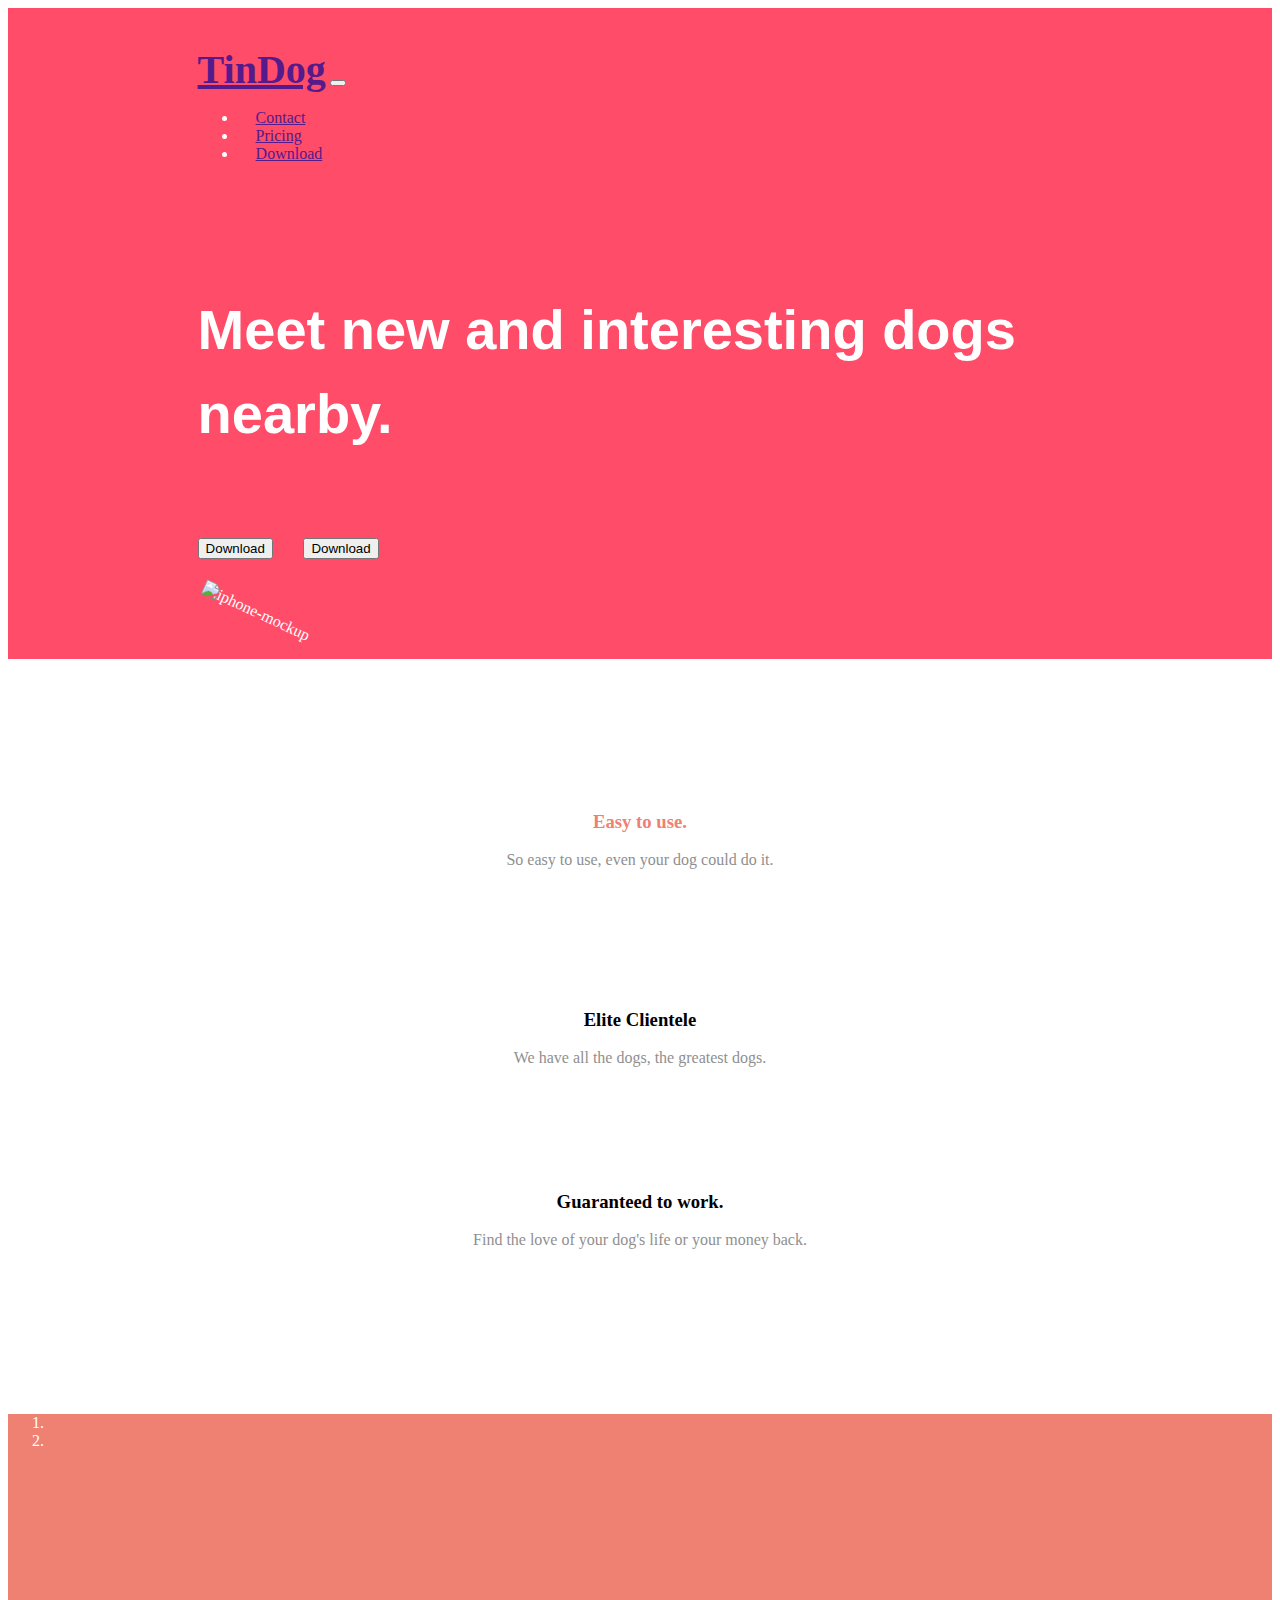
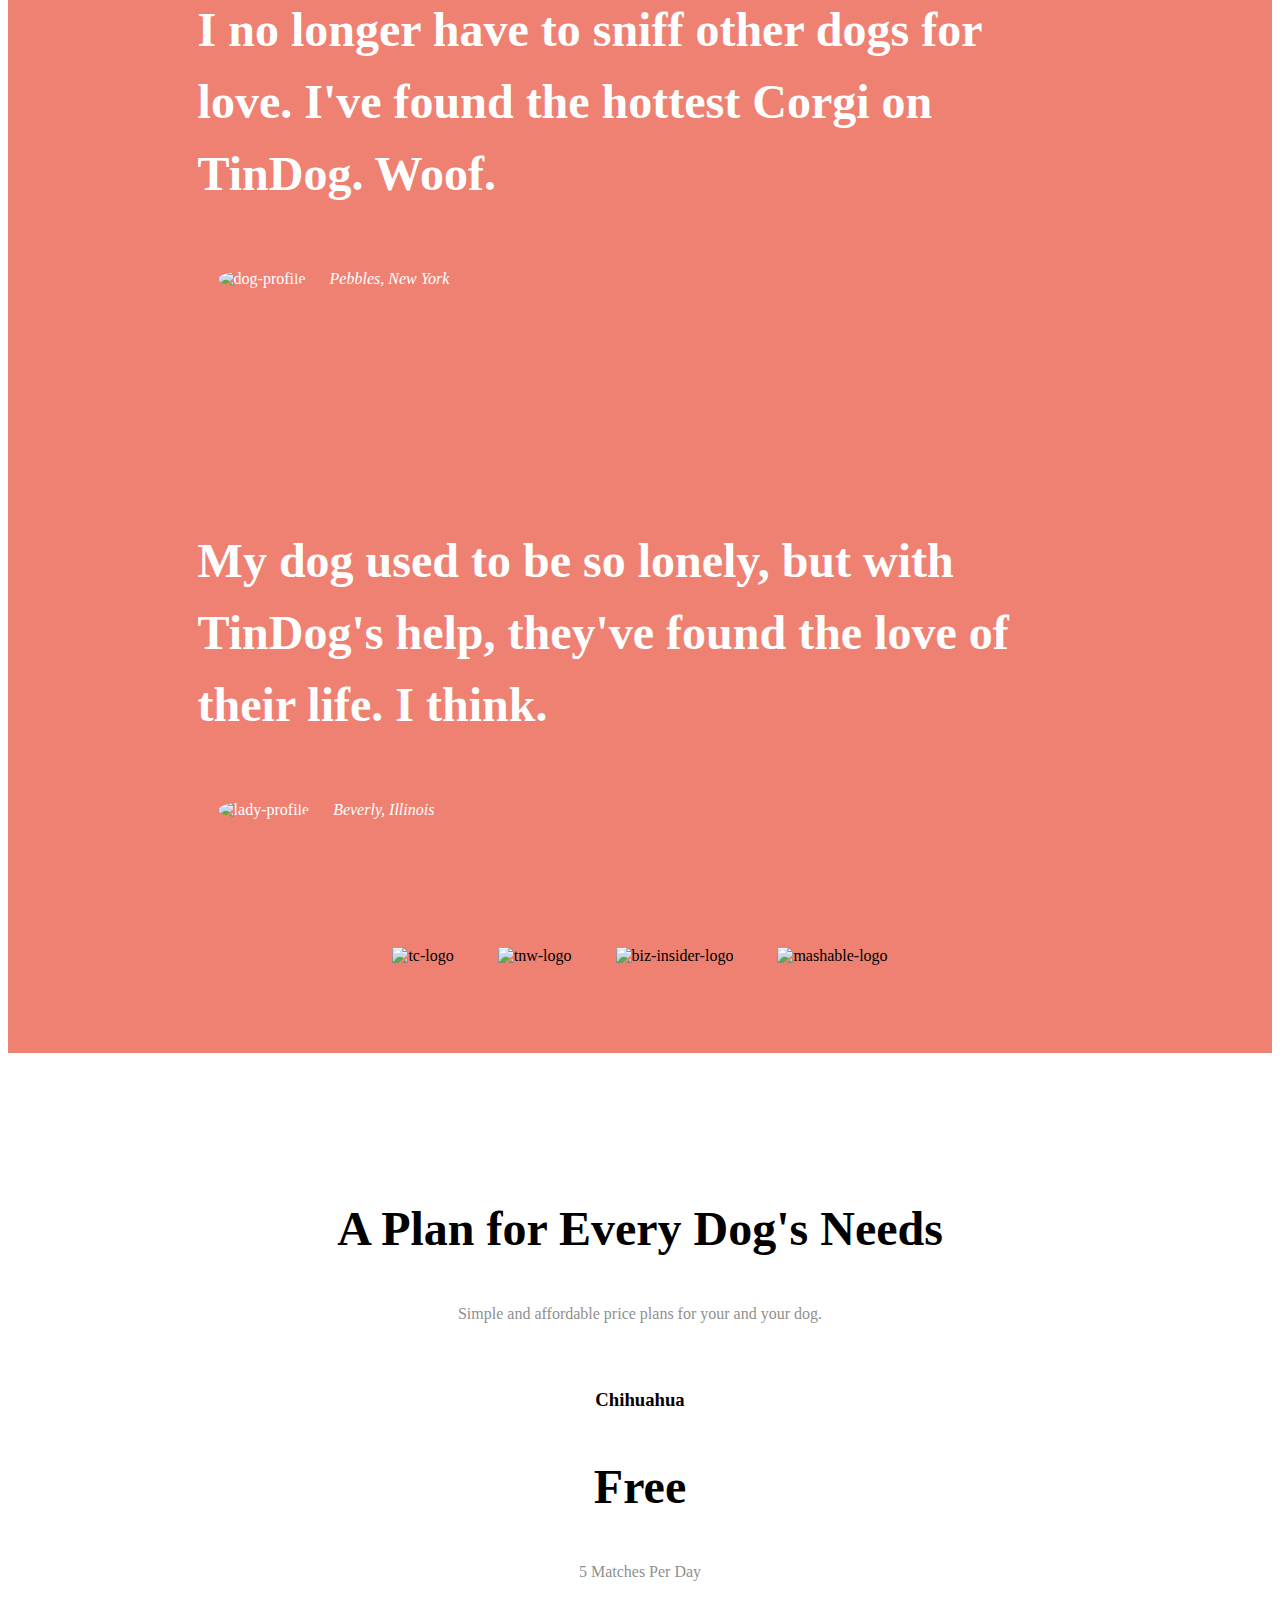
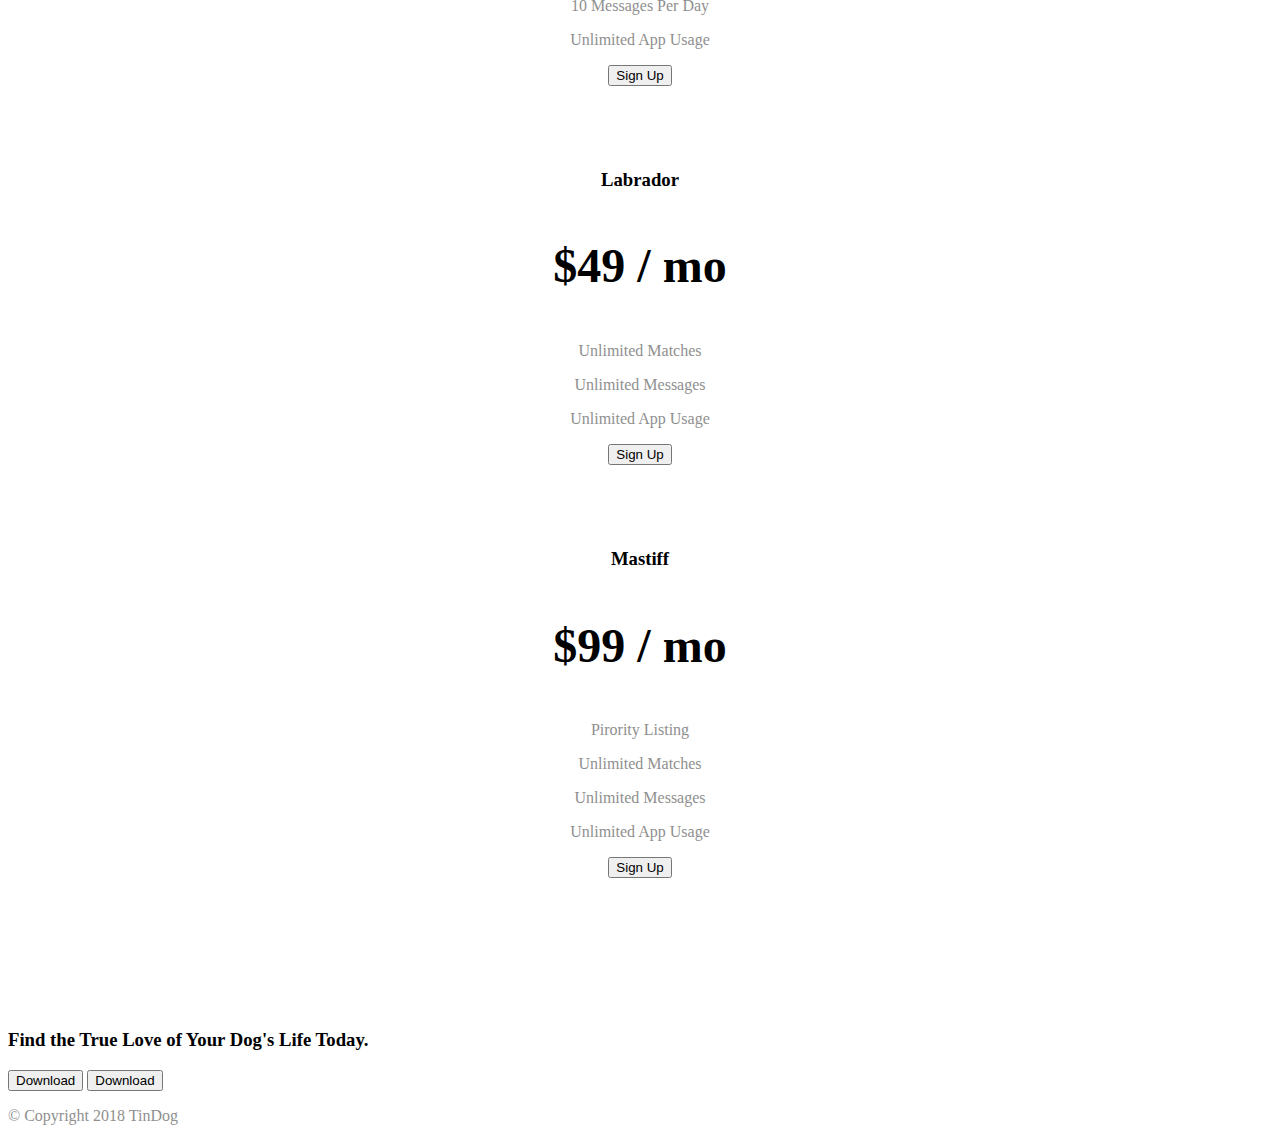
==== index.html @ e730f95f "section testimonial and pricing added. Bootstrap 4.4 carousel and card deck applied" ====
<!DOCTYPE html>
<html>

<head>
  <meta charset="utf-8">
  <title>TinDog</title>

  <!-- CSS Stylesheet -->
  <link rel="stylesheet" href="https://cdn.jsdelivr.net/npm/bootstrap@4.6.0/dist/css/bootstrap.min.css" integrity="sha384-B0vP5xmATw1+K9KRQjQERJvTumQW0nPEzvF6L/Z6nronJ3oUOFUFpCjEUQouq2+l" crossorigin="anonymous">
  <link rel="stylesheet" href="css/styles.css">

  <!-- Font Awsome -->
  <script defer src="https://use.fontawesome.com/releases/v5.0.7/js/all.js"></script>

  <!-- Bootstrap Script -->
  <script src="https://code.jquery.com/jquery-3.4.1.slim.min.js" integrity="sha384-J6qa4849blE2+poT4WnyKhv5vZF5SrPo0iEjwBvKU7imGFAV0wwj1yYfoRSJoZ+n" crossorigin="anonymous"></script>
  <script src="https://cdn.jsdelivr.net/npm/popper.js@1.16.0/dist/umd/popper.min.js" integrity="sha384-Q6E9RHvbIyZFJoft+2mJbHaEWldlvI9IOYy5n3zV9zzTtmI3UksdQRVvoxMfooAo" crossorigin="anonymous"></script>
  <script src="https://stackpath.bootstrapcdn.com/bootstrap/4.4.1/js/bootstrap.min.js" integrity="sha384-wfSDF2E50Y2D1uUdj0O3uMBJnjuUD4Ih7YwaYd1iqfktj0Uod8GCExl3Og8ifwB6" crossorigin="anonymous"></script>
</head>

<body>

  <section id="title">
    <div class="container-fluid">
      <!-- Nav Bar -->
      <nav class="navbar navbar-expand-lg navbar-dark">
        <a class="navbar-brand" href="">TinDog</a>
        <button class="navbar-toggler" type="button" data-toggle="collapse" data-target="#navbarNav" aria-controls="navbarNav" aria-expanded="false" aria-label="Toggle navigation">
          <span class="navbar-toggler-icon"></span>
        </button>
        <div class="collapse navbar-collapse" id="navbarNav">
          <ul class="navbar-nav ml-auto">
            <li class="nav-item">
              <a class="nav-link" href="">Contact</a>
            </li>
            <li class="nav-item">
              <a class="nav-link" href="">Pricing</a>
            </li>
            <li class="nav-item">
              <a class="nav-link" href="">Download</a>
            </li>
          </ul>
        </div>
      </nav>


      <!-- Title -->

      <div class="row">
        <div class="col-lg-6">
          <h1>Meet new and interesting dogs nearby.</h1>
          <button type="button" class="btn btn-dark btn-lg download-button"><span class="fab fa-apple"></span> Download</button>
          <button type="button" class="btn btn-outline-light btn-lg download-button"><span class="fab fa-google-play"></span> Download</button>
        </div>
        <div class="col-lg-6">
          <img class="title-image" src="images/iphone6.png" alt="iphone-mockup">
        </div>
      </div>
    </div>
  </section>


  <!-- Features -->

  <section id="features">
    <div class="row">
      <div class="icon feature-box col-lg-4">
        <i class="fas fa-clipboard-check fa-5x"></i>
        <h3>Easy to use.</h3>
        <p>So easy to use, even your dog could do it.</p>
      </div>

      <div class="feature-box col-lg-4">
        <i class="icon far fa-address-card fa-5x"></i>
        <h3>Elite Clientele</h3>
        <p>We have all the dogs, the greatest dogs.</p>
      </div>

      <div class="feature-box col-lg-4">
        <i class="icon fas fa-money-bill-wave fa-5x"></i>
        <h3>Guaranteed to work.</h3>
        <p>Find the love of your dog's life or your money back.</p>
      </div>
    </div>

  </section>


  <!-- Testimonials -->

  <section id="testimonials">

    <div id="testimonial-carousel" class="carousel slide" data-ride="carousel">
      <ol class="carousel-indicators">
        <li data-target="#testimonial-carousel" data-slide-to="0" class="active"></li>
        <li data-target="#testimonial-carousel" data-slide-to="1"></li>
      </ol>
      <div class="carousel-inner">
        <div id="review-0" class="carousel-item active">
          <h2>I no longer have to sniff other dogs for love. I've found the hottest Corgi on TinDog. Woof.</h2>
          <img class="testimonial-image" src="images/dog-img.jpg" alt="dog-profile">
          <em>Pebbles, New York</em>
        </div>
        <div id="review-1" class="carousel-item">
          <h2 class="testimonial-text">My dog used to be so lonely, but with TinDog's help, they've found the love of their life. I think.</h2>
          <img class="testimonial-image" src="images/lady-img.jpg" alt="lady-profile">
          <em>Beverly, Illinois</em>
        </div>
      </div>
      <a class="carousel-control-prev" href="#testimonial-carousel" role="button" data-slide="prev">
        <span class="carousel-control-prev-icon"></span>
      </a>
      <a class="carousel-control-next" href="#testimonial-carousel" role="button" data-slide="next">
        <span class="carousel-control-next-icon"></span>
      </a>
    </div>



  </section>


  <!-- Press -->

  <section id="press">
    <img class="press-logo" src="images/techcrunch.png" alt="tc-logo">
    <img class="press-logo" src="images/tnw.png" alt="tnw-logo">
    <img class="press-logo" src="images/bizinsider.png" alt="biz-insider-logo">
    <img class="press-logo" src="images/mashable.png" alt="mashable-logo">

  </section>


  <!-- Pricing -->

  <section id="pricing">

    <h2>A Plan for Every Dog's Needs</h2>
    <p>Simple and affordable price plans for your and your dog.</p>

    <div class="row">

      <div class="pricing-column col-lg-4 col-md-6">
        <div class="card">
          <div class="card-header">
            <h3>Chihuahua</h3>
          </div>
          <div class="card-body">
            <h2>Free</h2>
            <p>5 Matches Per Day</p>
            <p>10 Messages Per Day</p>
            <p>Unlimited App Usage</p>
            <button class="btn btn-lg btn-block btn-outline-dark" type="button">Sign Up</button>
          </div>
        </div>
      </div>

      <div class="pricing-column col-lg-4 col-md-6">
        <div class="card">
          <div class="card-header">
            <h3>Labrador</h3>
          </div>
          <div class="card-body">
            <h2>$49 / mo</h2>
            <p>Unlimited Matches</p>
            <p>Unlimited Messages</p>
            <p>Unlimited App Usage</p>
            <button class="btn btn-lg btn-block btn-dark" type="button">Sign Up</button>
          </div>
        </div>
      </div>

      <div class="pricing-column col-lg-4">
        <div class="card">
          <div class="card-header">
            <h3>Mastiff</h3>
          </div>
          <div class="card-body">
            <h2>$99 / mo</h2>
            <p>Pirority Listing</p>
            <p>Unlimited Matches</p>
            <p>Unlimited Messages</p>
            <p>Unlimited App Usage</p>
            <button class="btn btn-lg btn-block btn-dark" type="button">Sign Up</button>
          </div>
        </div>
      </div>
    </div>




  </section>


  <!-- Call to Action -->

  <section id="cta">

    <h3>Find the True Love of Your Dog's Life Today.</h3>
    <button type="button">Download</button>
    <button type="button">Download</button>

  </section>


  <!-- Footer -->

  <footer id="footer">

    <p>© Copyright 2018 TinDog</p>

  </footer>


</body>

</html>
---- css/styles.css ----
/***selectors***/
body {
  font-family: "Montserrat";
}

h1 {
  font-family: "Montserrat-Black", sans-serif;
  font-size: 3.5rem;
  line-height: 1.5;
}

h2{
  font-family: "Montserrat-Bold";
  font-size: 3rem;
  line-height: 1.5;
}

p {
  color: #8f8f8f;
}

#title {
  background-color: #ff4c68;
  color: #fff;
}

.container-fluid {
  padding: 3% 15%;
}

/* Navigation Bar */
.navbar-brand {
  font-family: "Ubuntu";
  font-size: 2.5rem;
  font-weight: bold;
}

.navbar{
  padding: 0 0 4.5rem;
}

.nav-item  {
  padding: 0 18px;
}

.nav-linke{
  font-size: 1.2rem;
  font-family: "Montserrat-light";
}

/* Download Buttons */
.download-button {
  margin: 5% 3% 5% 0%;
}

/* Iphone Dog Image */
.title-image {
  width: 60%;
  transform: rotate(25deg);
}

/* Feature Section */
#features{
  padding: 7% 15%;
}

.feature-box{
  text-align: center;
  padding: 5%;
}

.icon {
  color: #ef8172;
  margin-bottom: 1rem;
}

.icon:hover{
  color: #ff4c68;
}

/* Tstimonial seciton */
#testimonials{
  test-align: center;
  background-color: #ef8172;
  color:#fff;
}

.testimonial-image{
  width: 10%;
  border-radius: 100%;
  margin: 20px;
}

.carousel-item{
  padding: 7% 15%;
}

#press{
  background-color: #ef8172;
  text-align: center;
  padding-bottom: 3%;
}

.press-logo{
  width: 15%;
  margin: 20px 20px 50px;
}


/* Pricing Section */
#pricing{
  padding: 100px;
  text-align: center;
}

.pricing-column{
  padding: 3% 2%;
}
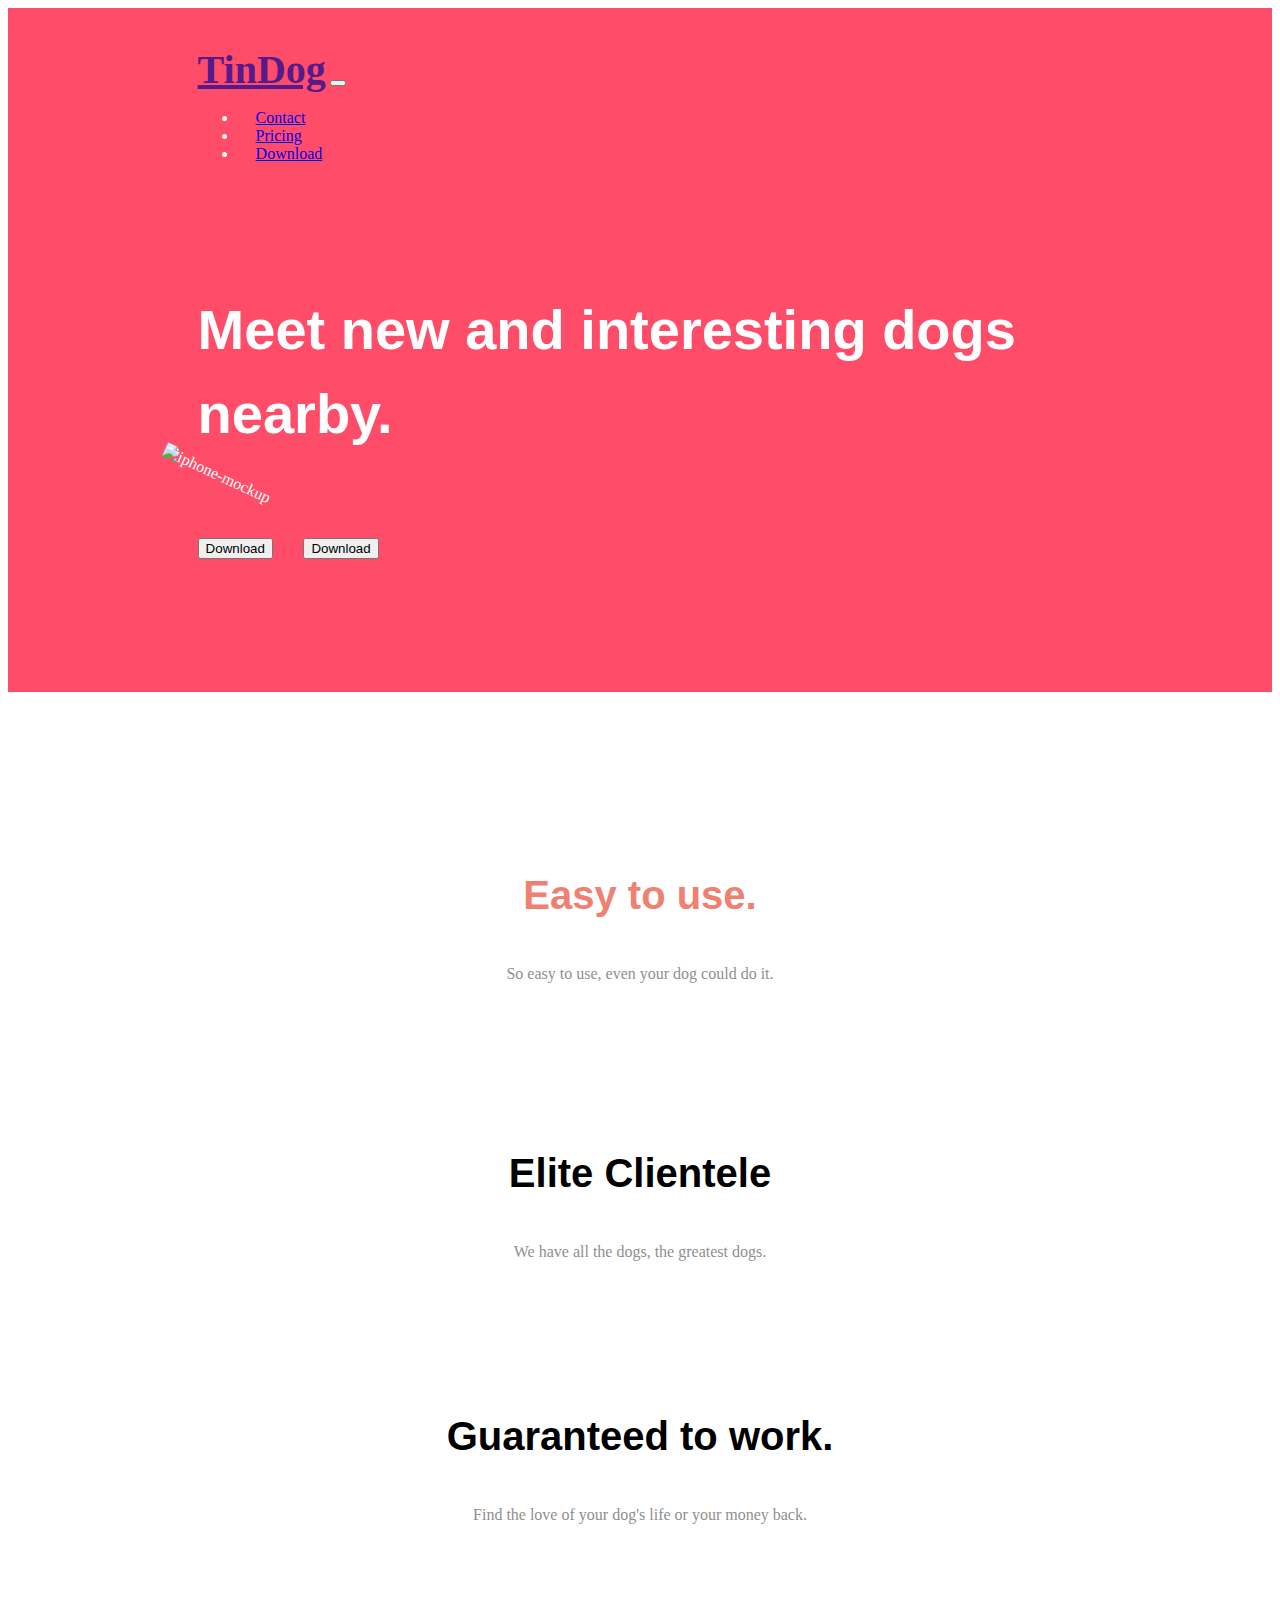
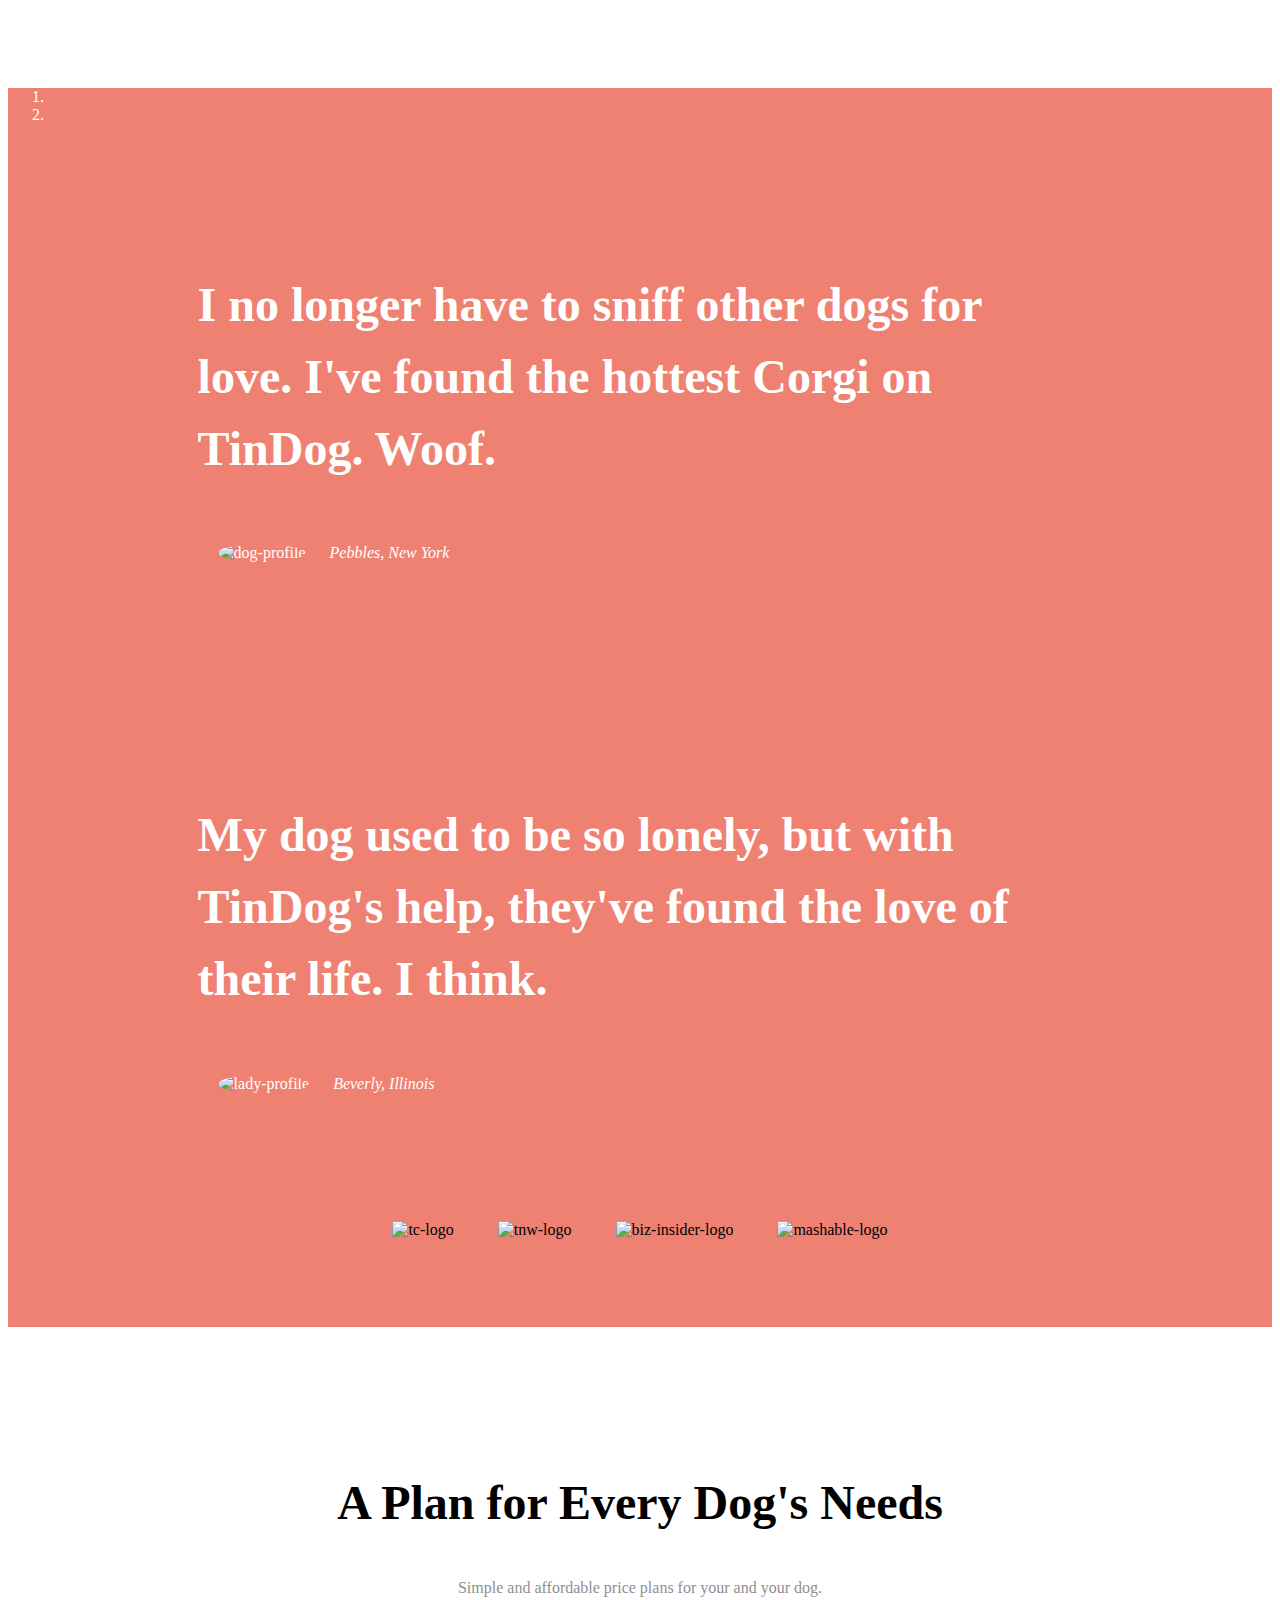
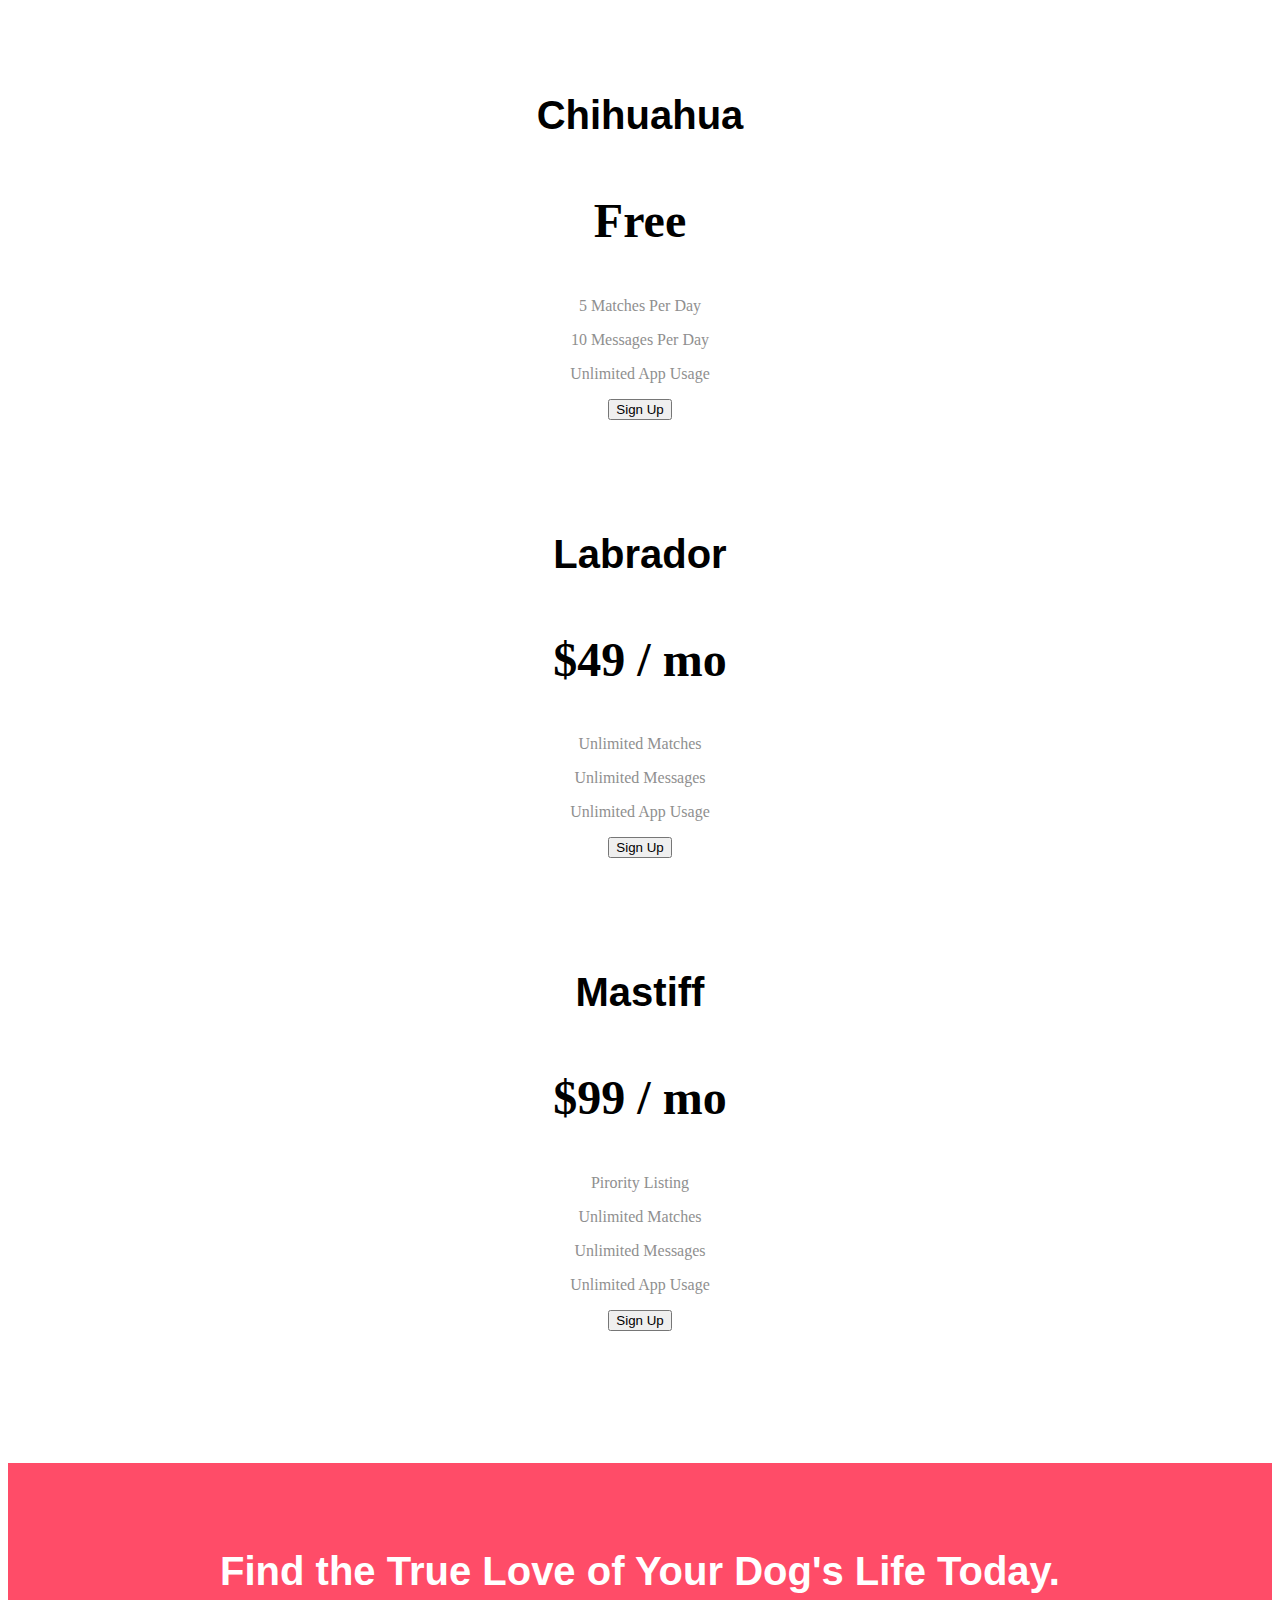
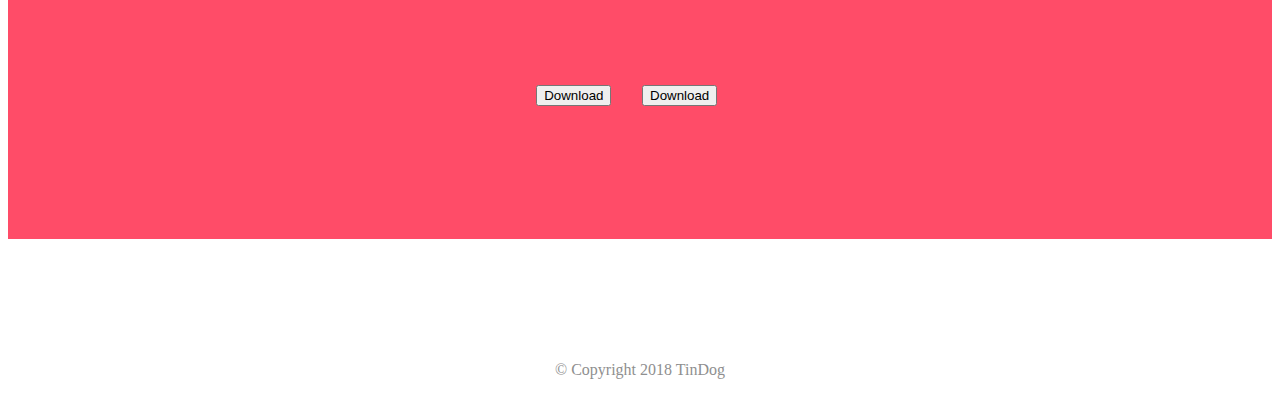
==== commit cd3d2f38: "cta and footer section styled with css" ====
--- a/index.html
+++ b/index.html
@@ -31,13 +31,13 @@
         <div class="collapse navbar-collapse" id="navbarNav">
           <ul class="navbar-nav ml-auto">
             <li class="nav-item">
-              <a class="nav-link" href="">Contact</a>
+              <a class="nav-link" href="#footer">Contact</a>
             </li>
             <li class="nav-item">
-              <a class="nav-link" href="">Pricing</a>
+              <a class="nav-link" href="#pricing">Pricing</a>
             </li>
             <li class="nav-item">
-              <a class="nav-link" href="">Download</a>
+              <a class="nav-link" href="#cta">Download</a>
             </li>
           </ul>
         </div>
@@ -198,16 +198,18 @@
   <section id="cta">
 
     <h3>Find the True Love of Your Dog's Life Today.</h3>
-    <button type="button">Download</button>
-    <button type="button">Download</button>
-
-  </section>
-
+    <button type="button" class="btn btn-dark btn-lg download-button"><span class="fab fa-apple"></span> Download</button>
+    <button type="button" class="btn btn-light btn-lg download-button"><span class="fab fa-google-play"></span> Download</button>
+
+  </section>
 
   <!-- Footer -->
 
   <footer id="footer">
-
+    <i class="fab fa-twitter social-media-icon"></i>
+    <i class="fab fa-facebook-f social-media-icon"></i>
+    <i class="fab fa-instagram social-media-icon"></i>
+    <i class="fas fa-envelope social-media-icon"></i>
     <p>© Copyright 2018 TinDog</p>
 
   </footer>
--- a/css/styles.css
+++ b/css/styles.css
@@ -15,6 +15,12 @@
   line-height: 1.5;
 }
 
+h3{
+  font-family: "Montserrat-Black", sans-serif;
+  font-size: 2.5rem;
+  line-height: 1.5;
+}
+
 p {
   color: #8f8f8f;
 }
@@ -25,7 +31,7 @@
 }
 
 .container-fluid {
-  padding: 3% 15%;
+  padding: 3% 15% 7%;
 }
 
 /* Navigation Bar */
@@ -57,11 +63,15 @@
 .title-image {
   width: 60%;
   transform: rotate(25deg);
+  position: absolute;
+  right: 30%;
 }
 
 /* Feature Section */
 #features{
+  position: relative;
   padding: 7% 15%;
+  background-color: #fff;
 }
 
 .feature-box{
@@ -116,3 +126,32 @@
 .pricing-column{
   padding: 3% 2%;
 }
+
+/* call to action and footer */
+#cta{
+  background-color: #ff4c68;
+  color: #fff;
+  text-align: center;
+  padding: 3% 15% 7%;
+
+}
+
+#footer{
+  text-align: center;
+  margin-top: 7%;
+}
+
+.social-media-icon{
+  margin: 10px 10px;
+}
+
+@media (max-width: 1028px) {
+  #title{
+    text-align: center;
+  }
+
+  .title-image {
+    position: static;
+    transform: rotate(0);
+  }
+}
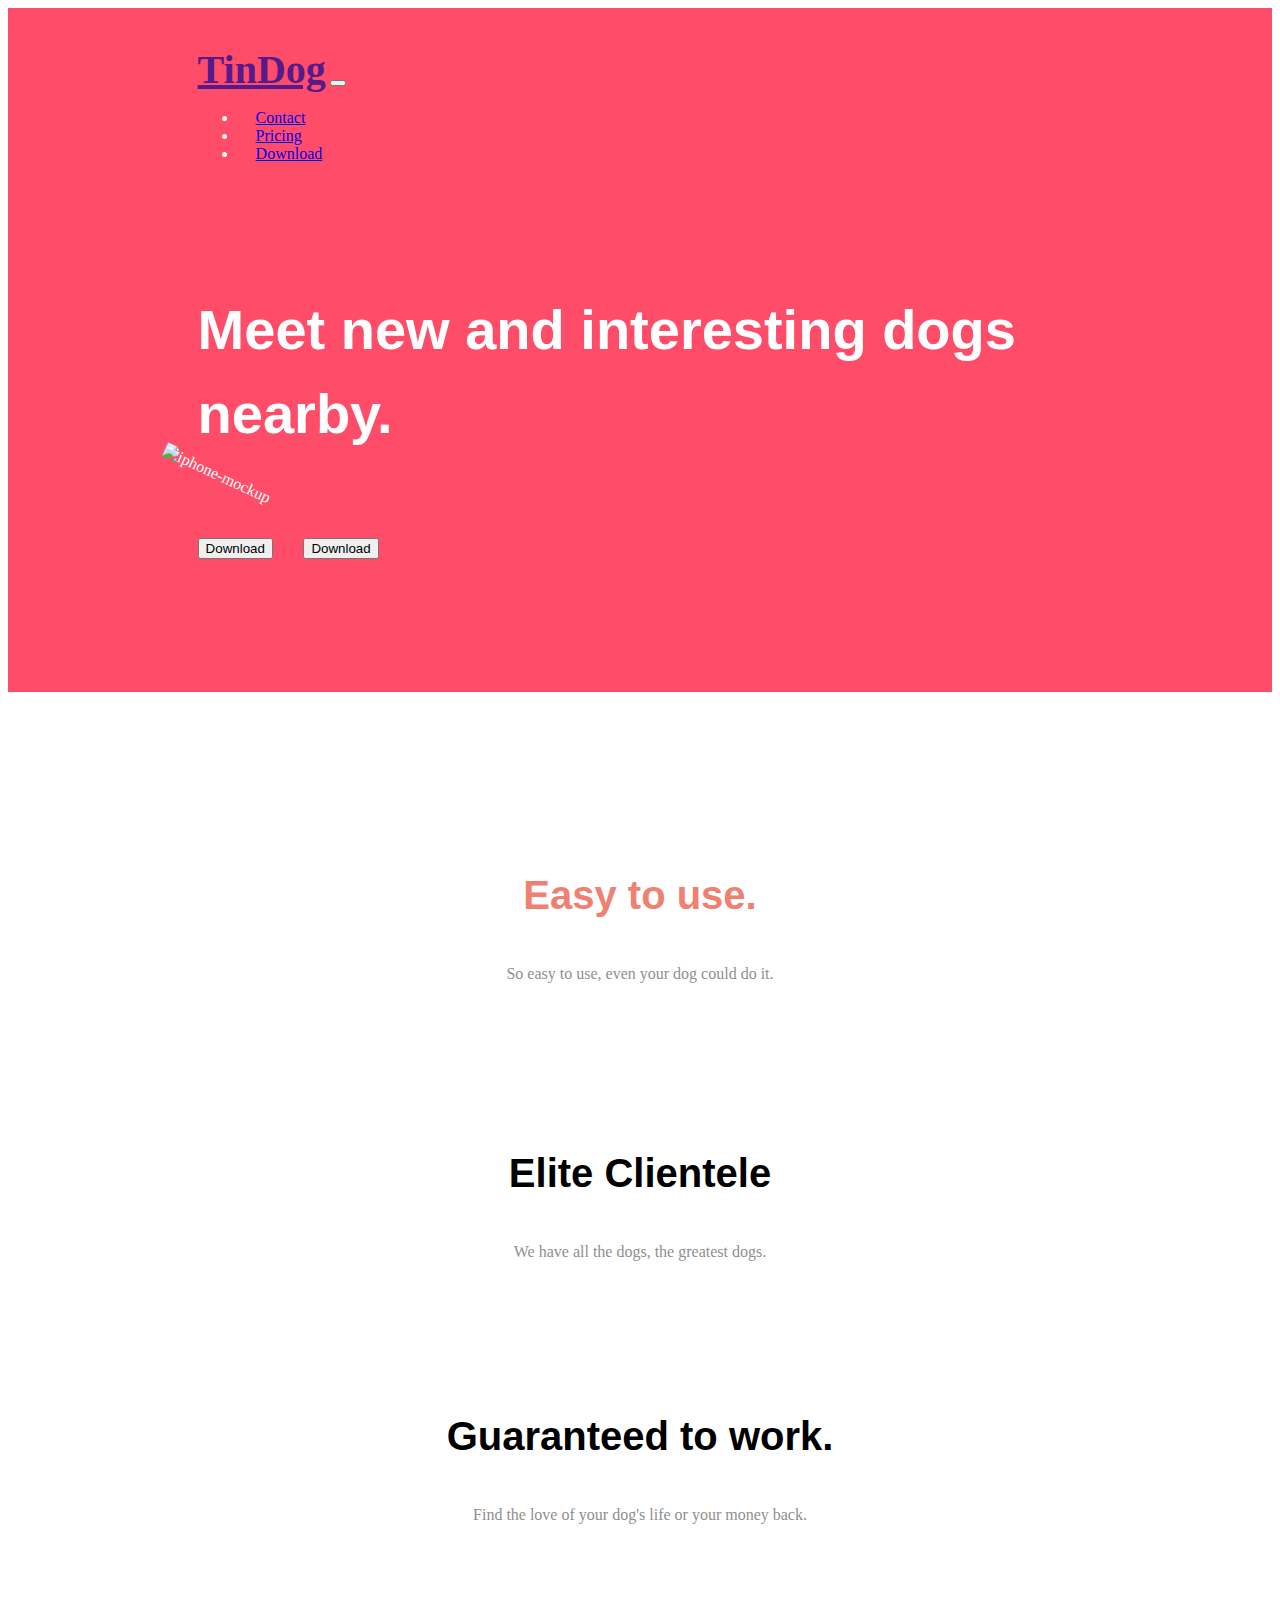
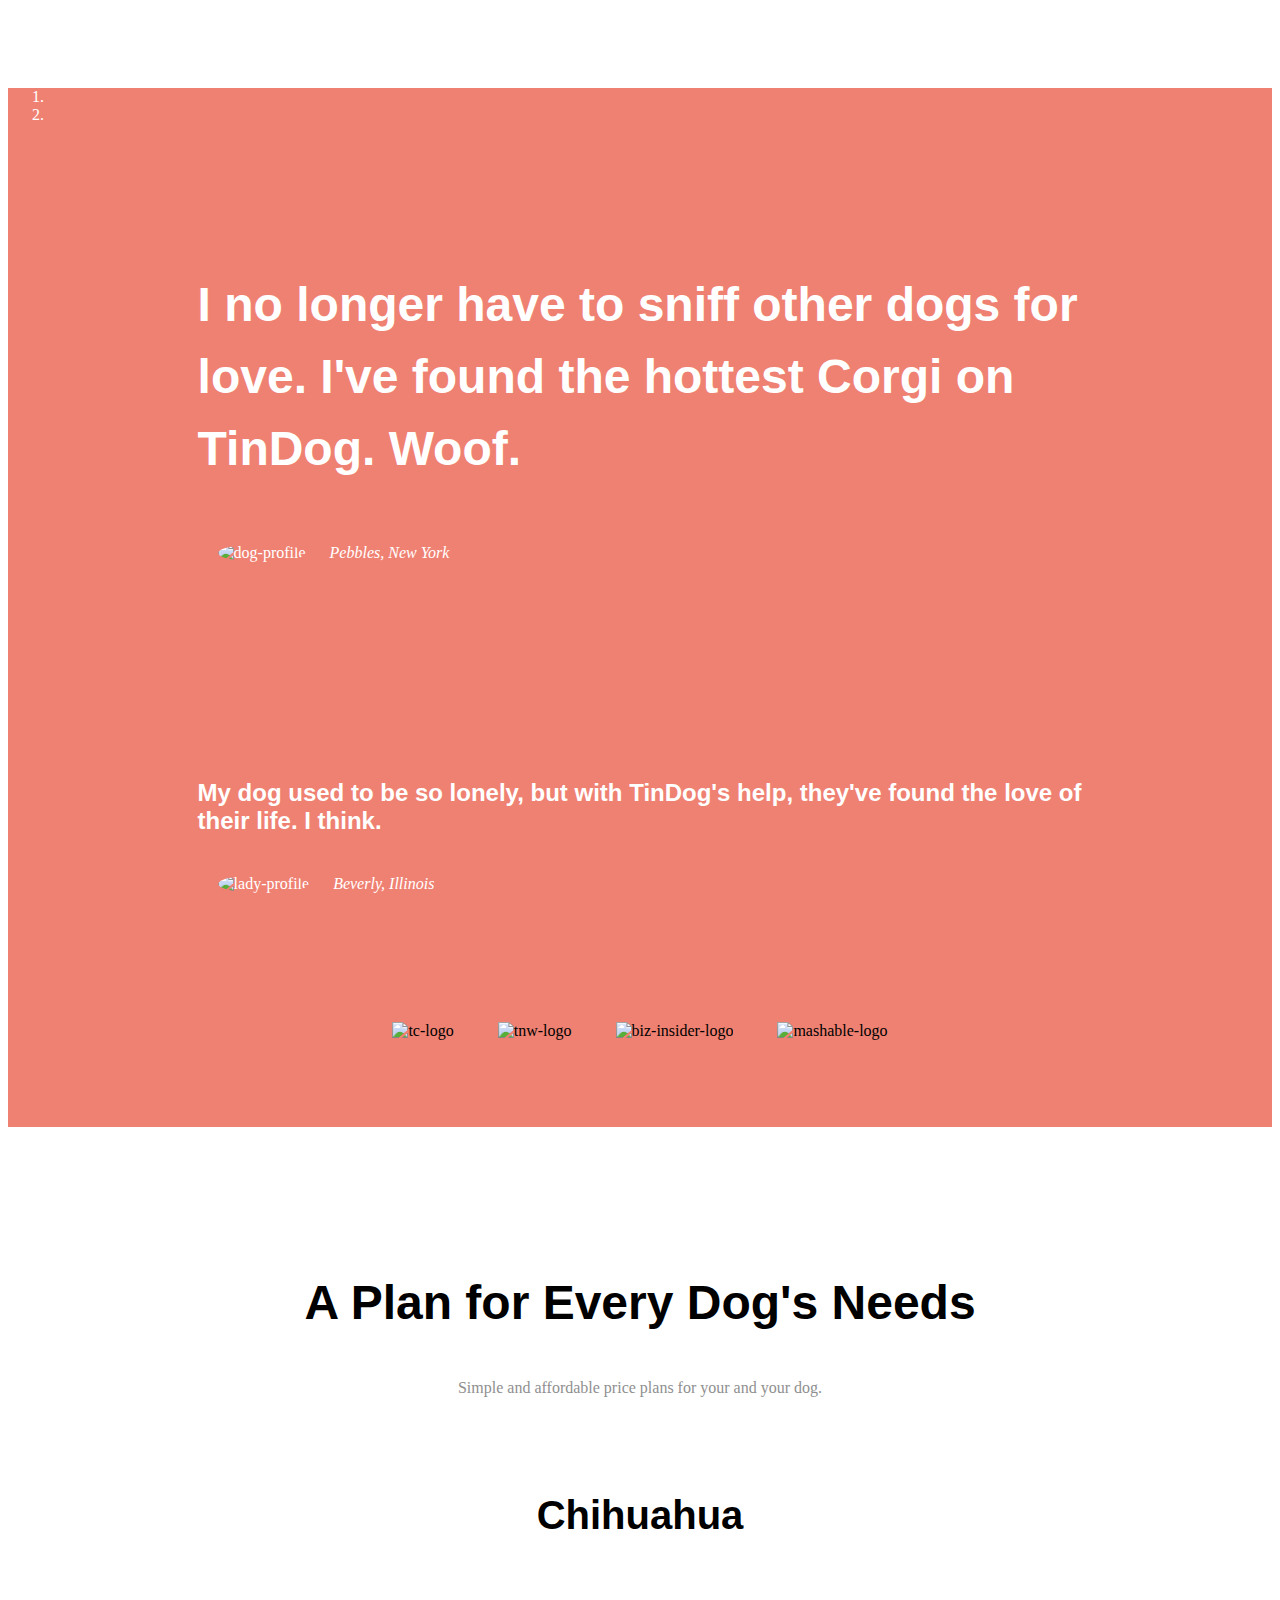
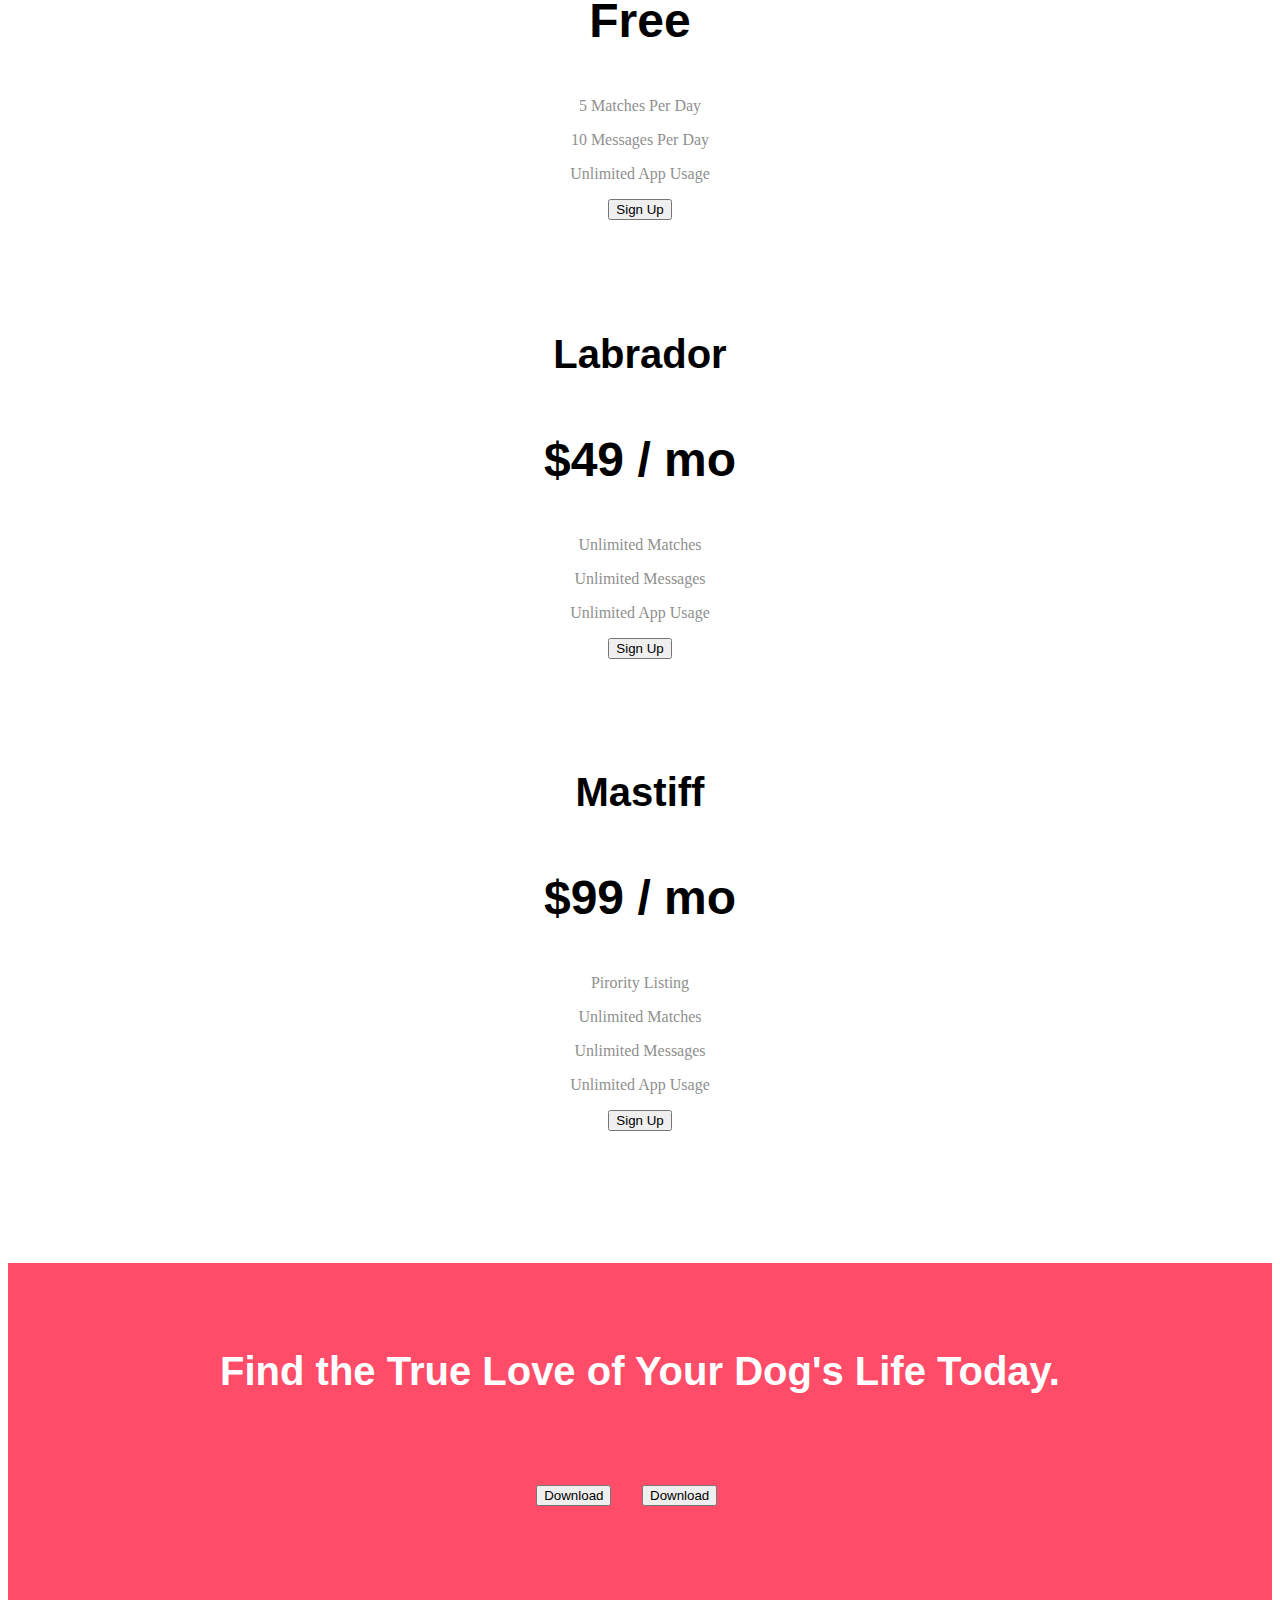
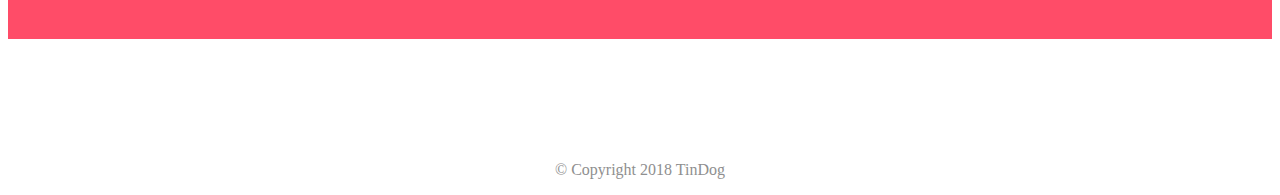
==== commit 81fd988a: "applied some modularity and separations of concern to heading and section class styling. leaving h3 " ====
--- a/index.html
+++ b/index.html
@@ -48,7 +48,7 @@
 
       <div class="row">
         <div class="col-lg-6">
-          <h1>Meet new and interesting dogs nearby.</h1>
+          <h1 class="big-heading">Meet new and interesting dogs nearby.</h1>
           <button type="button" class="btn btn-dark btn-lg download-button"><span class="fab fa-apple"></span> Download</button>
           <button type="button" class="btn btn-outline-light btn-lg download-button"><span class="fab fa-google-play"></span> Download</button>
         </div>
@@ -97,7 +97,7 @@
       </ol>
       <div class="carousel-inner">
         <div id="review-0" class="carousel-item active">
-          <h2>I no longer have to sniff other dogs for love. I've found the hottest Corgi on TinDog. Woof.</h2>
+          <h2 class="price-text">I no longer have to sniff other dogs for love. I've found the hottest Corgi on TinDog. Woof.</h2>
           <img class="testimonial-image" src="images/dog-img.jpg" alt="dog-profile">
           <em>Pebbles, New York</em>
         </div>
@@ -135,7 +135,7 @@
 
   <section id="pricing">
 
-    <h2>A Plan for Every Dog's Needs</h2>
+    <h2 class="price-text">A Plan for Every Dog's Needs</h2>
     <p>Simple and affordable price plans for your and your dog.</p>
 
     <div class="row">
@@ -146,7 +146,7 @@
             <h3>Chihuahua</h3>
           </div>
           <div class="card-body">
-            <h2>Free</h2>
+            <h2 class="price-text">Free</h2>
             <p>5 Matches Per Day</p>
             <p>10 Messages Per Day</p>
             <p>Unlimited App Usage</p>
@@ -161,7 +161,7 @@
             <h3>Labrador</h3>
           </div>
           <div class="card-body">
-            <h2>$49 / mo</h2>
+            <h2 class="price-text">$49 / mo</h2>
             <p>Unlimited Matches</p>
             <p>Unlimited Messages</p>
             <p>Unlimited App Usage</p>
@@ -176,7 +176,7 @@
             <h3>Mastiff</h3>
           </div>
           <div class="card-body">
-            <h2>$99 / mo</h2>
+            <h2 class="price-text">$99 / mo</h2>
             <p>Pirority Listing</p>
             <p>Unlimited Matches</p>
             <p>Unlimited Messages</p>
--- a/css/styles.css
+++ b/css/styles.css
@@ -3,26 +3,24 @@
   font-family: "Montserrat";
 }
 
-h1 {
+h1, h2, h3, h4, h5, h6 {
   font-family: "Montserrat-Black", sans-serif;
-  font-size: 3.5rem;
-  line-height: 1.5;
-}
-
-h2{
-  font-family: "Montserrat-Bold";
-  font-size: 3rem;
-  line-height: 1.5;
 }
 
 h3{
-  font-family: "Montserrat-Black", sans-serif;
   font-size: 2.5rem;
-  line-height: 1.5;
-}
+  line-height: 1.5
+  }/*   example of not applying modularity and separation of concerns. should refractor this into specific classes in each sections. */
 
 p {
   color: #8f8f8f;
+}
+
+/* Headings */
+.big-heading{
+  font-size: 3.5rem;
+  line-height: 1.5;
+
 }
 
 #title {
@@ -127,6 +125,11 @@
   padding: 3% 2%;
 }
 
+.price-text{
+  font-size: 3rem;
+  line-height: 1.5;
+}
+
 /* call to action and footer */
 #cta{
   background-color: #ff4c68;
